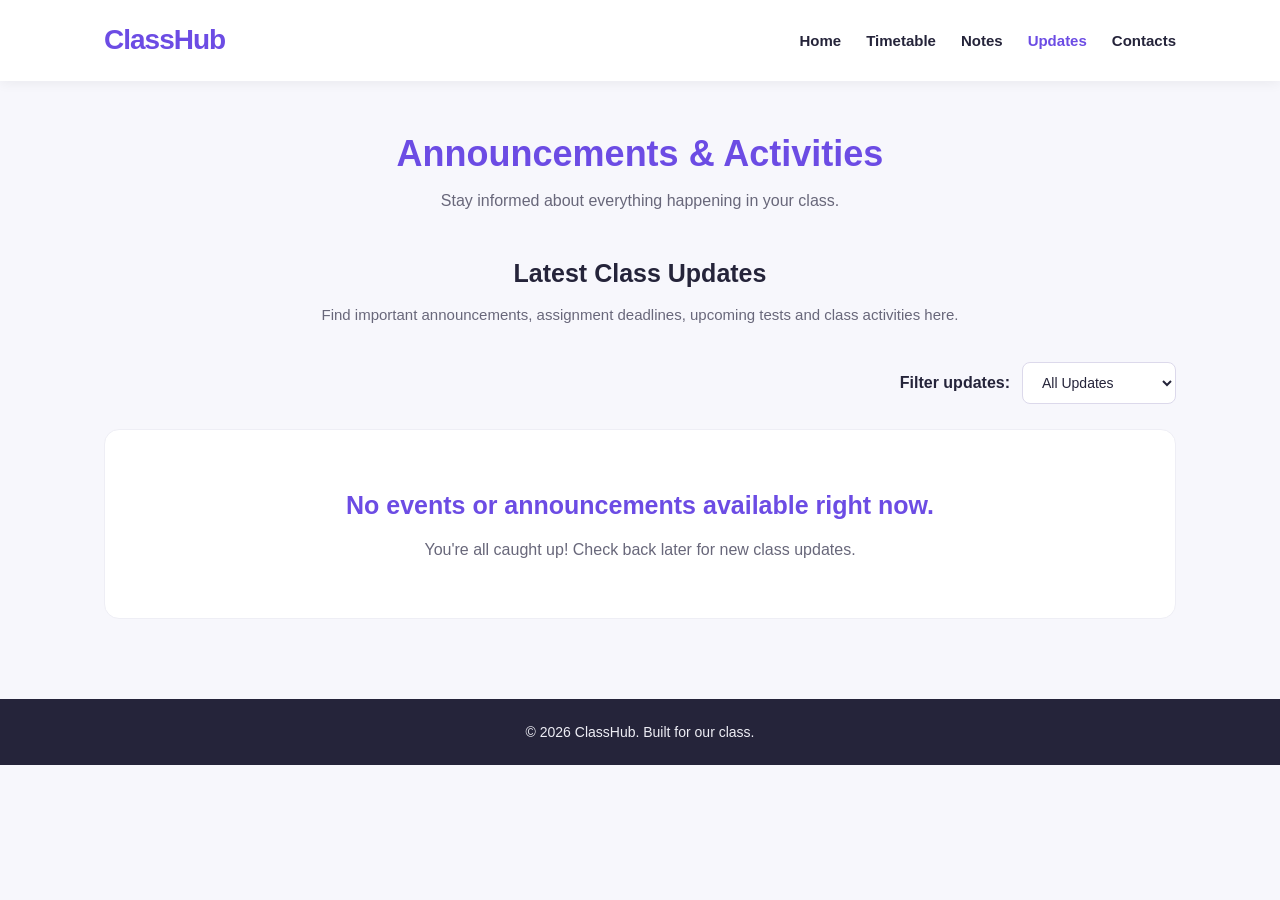
==== announcements.html @ 94cec29b "Update ClassHub website" ====
<!DOCTYPE html>
<html lang="en">
<head>
    <meta charset="UTF-8">
    <meta name="viewport" content="width=device-width, initial-scale=1.0">

    <meta name="description" content="View class announcements, assignments, tests and activities on ClassHub.">

    <title>Announcements | ClassHub</title>

    <!-- Stylesheets -->
    <link rel="stylesheet" href="css/style.css">
    <link rel="stylesheet" href="css/announcements.css">

    <!-- JavaScript -->
    <script src="js/main.js" defer></script>
    <script src="js/announcements.js" defer></script>
</head>

<body>

    <!-- Navigation -->
    <header class="site-header">
        <nav class="navbar" aria-label="Main navigation">

            <a href="index.html" class="logo">ClassHub</a>

            <ul class="nav-links">
                <li><a href="index.html">Home</a></li>
                <li><a href="timetable.html">Timetable</a></li>
                <li><a href="notes.html">Notes</a></li>
                <li>
                    <a href="announcements.html" aria-current="page">
                        Updates
                    </a>
                </li>
                <li><a href="contacts.html">Contacts</a></li>
            </ul>

        </nav>
    </header>

    <!-- Main content -->
    <main class="announcements-page">

        <!-- Page heading -->
        <section class="announcements-heading">
            <h1>Announcements & Activities</h1>
            <p>Stay informed about everything happening in your class.</p>
        </section>

        <!-- Introduction -->
        <section class="updates-intro">
            <h2>Latest Class Updates</h2>
            <p>
                Find important announcements, assignment deadlines,
                upcoming tests and class activities here.
            </p>
        </section>

        <!-- Filter -->
        <section class="announcement-controls">

            <label for="announcement-filter">
                Filter updates:
            </label>

            <select id="announcement-filter">
                <option value="all">All Updates</option>
                <option value="announcement">Announcements</option>
                <option value="assignment">Assignments</option>
                <option value="test">Tests & Exams</option>
                <option value="activity">Class Activities</option>
            </select>

        </section>

        <!-- Announcements -->
        <section class="announcements-section">

            <div
                id="announcements-container"
                class="announcements-grid"
                aria-live="polite"
            >
                <p>Loading class updates...</p>
            </div>

        </section>

    </main>

    <!-- Footer -->
    <footer class="site-footer">
        <p>
            &copy; <span id="year"></span>
            ClassHub. Built for our class.
        </p>
    </footer>

</body>
</html>
---- css/style.css ----
/* =================================
   CLASSHUB - MAIN STYLESHEET
   ================================= */

/* 1. Global settings */

* {
    margin: 0;
    padding: 0;
    box-sizing: border-box;
}

:root {
    --primary: #6c4ce4;
    --primary-dark: #5032bd;
    --background: #f7f7fc;
    --text: #25243a;
    --muted: #68677a;
    --white: #ffffff;
}

html {
    scroll-behavior: smooth;
}

body {
    font-family: Arial, Helvetica, sans-serif;
    background-color: var(--background);
    color: var(--text);
    line-height: 1.6;
}

a {
    color: inherit;
    text-decoration: none;
}

a:focus-visible {
    outline: 3px solid #ffae42;
    outline-offset: 4px;
}

/* 2. Navigation */

.site-header {
    background-color: var(--white);
    box-shadow: 0 2px 12px rgba(0, 0, 0, 0.06);
    position: relative;
    z-index: 10;
}

.navbar {
    max-width: 1200px;
    margin: 0 auto;
    padding: 18px 5%;
    display: flex;
    justify-content: space-between;
    align-items: center;
    gap: 20px;
}

.logo {
    font-size: 28px;
    font-weight: 800;
    color: var(--primary);
    letter-spacing: -1px;
}

.nav-links {
    list-style: none;
    display: flex;
    align-items: center;
    gap: 25px;
    flex-wrap: wrap;
}

.nav-links a {
    color: var(--text);
    font-size: 15px;
    font-weight: 600;
    transition: color 0.2s ease;
}

.nav-links a:hover,
.nav-links a[aria-current="page"] {
    color: var(--primary);
}

/* 3. Hero section */

.hero {
    background: linear-gradient(135deg, #6c4ce4, #9875f5);
    color: var(--white);
    padding: 90px 20px;
    text-align: center;
}

.hero-content {
    max-width: 750px;
    margin: 0 auto;
}

.hero h1 {
    font-size: clamp(32px, 5vw, 52px);
    line-height: 1.2;
    margin-bottom: 18px;
}

.hero p {
    font-size: 18px;
    max-width: 600px;
    margin: 0 auto 30px;
    color: #f0ebff;
}

.hero-button {
    display: inline-block;
    background-color: var(--white);
    color: var(--primary-dark);
    padding: 13px 28px;
    border-radius: 30px;
    font-weight: 700;
    transition: transform 0.2s ease,
                box-shadow 0.2s ease;
}

.hero-button:hover {
    transform: translateY(-3px);
    box-shadow: 0 8px 20px rgba(0, 0, 0, 0.15);
}

/* 4. Welcome section */

.welcome {
    text-align: center;
    max-width: 750px;
    margin: 55px auto 35px;
    padding: 0 20px;
}

.welcome h2 {
    font-size: 30px;
    margin-bottom: 10px;
}

.welcome p {
    color: var(--muted);
    font-size: 16px;
}

/* 5. Dashboard */

.dashboard {
    max-width: 1200px;
    margin: 0 auto;
    padding: 15px 5% 70px;
    display: grid;
    grid-template-columns: repeat(2, minmax(0, 1fr));
    gap: 25px;
}

.card {
    display: block;
    background-color: var(--white);
    padding: 30px;
    border-radius: 18px;
    min-height: 175px;
    box-shadow: 0 5px 20px rgba(0, 0, 0, 0.05);
    border: 1px solid #eeeeF5;
    transition: transform 0.2s ease,
                box-shadow 0.2s ease;
}

.card:hover {
    transform: translateY(-5px);
    box-shadow: 0 12px 25px rgba(0, 0, 0, 0.09);
}

.card h2 {
    font-size: 21px;
    margin-bottom: 12px;
}

.card p {
    color: var(--muted);
    font-size: 15px;
}

/* 6. Card colours */

.timetable-card {
    border-top: 5px solid #4285f4;
}

.timetable-card h2 {
    color: #2870dc;
}

.notes-card {
    border-top: 5px solid #ff9f43;
}

.notes-card h2 {
    color: #e58a25;
}

.updates-card {
    border-top: 5px solid #ed6a9e;
}

.updates-card h2 {
    color: #d94d83;
}

.contacts-card {
    border-top: 5px solid #36b98a;
}

.contacts-card h2 {
    color: #239b70;
}

/* 7. Footer */

.site-footer {
    background-color: #25243a;
    color: #eeeeF5;
    text-align: center;
    padding: 22px 15px;
    font-size: 14px;
}

/* 8. Tablet responsiveness */

@media (max-width: 768px) {
    .navbar {
        flex-direction: column;
        gap: 15px;
    }

    .nav-links {
        justify-content: center;
        gap: 15px 20px;
    }

    .hero {
        padding: 70px 20px;
    }

    .dashboard {
        gap: 18px;
    }
}

/* 9. Mobile responsiveness */

@media (max-width: 550px) {
    .logo {
        font-size: 25px;
    }

    .nav-links {
        gap: 12px 16px;
    }

    .nav-links a {
        font-size: 14px;
    }

    .hero {
        padding: 60px 18px;
    }

    .hero p {
        font-size: 16px;
    }

    .welcome {
        margin-top: 40px;
    }

    .welcome h2 {
        font-size: 25px;
    }

    .dashboard {
        grid-template-columns: 1fr;
        padding-bottom: 45px;
    }

    .card {
        padding: 25px;
    }
}

/* 10. Reduced motion accessibility */

@media (prefers-reduced-motion: reduce) {
    html {
        scroll-behavior: auto;
    }

    *,
    *::before,
    *::after {
        transition-duration: 0.01ms !important;
        animation-duration: 0.01ms !important;
    }
}
---- css/announcements.css ----
/* =========================================
   CLASSHUB - ANNOUNCEMENTS STYLES
   ========================================= */

/* Main page */

.announcements-page {
    max-width: 1200px;
    margin: 0 auto;
    padding: 50px 5% 80px;
}

/* Page heading */

.announcements-heading {
    text-align: center;
    margin-bottom: 40px;
}

.announcements-heading h1 {
    color: var(--primary);
    font-size: 36px;
    line-height: 1.3;
    margin-bottom: 10px;
}

.announcements-heading p {
    color: var(--muted);
    font-size: 16px;
}

/* Introduction */

.updates-intro {
    max-width: 700px;
    text-align: center;
    margin: 0 auto 35px;
}

.updates-intro h2 {
    font-size: 25px;
    margin-bottom: 10px;
}

.updates-intro p {
    color: var(--muted);
    font-size: 15px;
}

/* Filter controls */

.announcement-controls {
    display: flex;
    align-items: center;
    justify-content: flex-end;
    gap: 12px;
    margin-bottom: 25px;
}

.announcement-controls label {
    font-weight: 600;
}

.announcement-controls select {
    padding: 11px 15px;
    border: 1px solid #dcd9eb;
    border-radius: 8px;
    background-color: var(--white);
    color: var(--text);
    font-size: 14px;
    cursor: pointer;
}

.announcement-controls select:focus-visible {
    outline: 3px solid #ffae42;
    outline-offset: 3px;
}

/* Announcement grid */

.announcements-grid {
    display: grid;
    grid-template-columns: repeat(2, minmax(0, 1fr));
    gap: 25px;
}

/* Announcement cards */

.announcement-card {
    background-color: var(--white);
    padding: 28px;
    border: 1px solid #eeeeF5;
    border-left: 5px solid var(--primary);
    border-radius: 14px;
    box-shadow: 0 5px 20px rgba(0, 0, 0, 0.05);
    transition: transform 0.2s ease,
                box-shadow 0.2s ease;
}

.announcement-card:hover {
    transform: translateY(-4px);
    box-shadow: 0 12px 25px rgba(0, 0, 0, 0.09);
}

.announcement-card h2 {
    font-size: 20px;
    margin: 14px 0 10px;
}

.announcement-card p {
    color: var(--muted);
    font-size: 14px;
    margin-bottom: 12px;
}

/* Category labels */

.announcement-category {
    display: inline-block;
    padding: 6px 12px;
    border-radius: 20px;
    font-size: 11px;
    font-weight: 700;
    letter-spacing: 0.5px;
    background-color: #eee9ff;
    color: #5032bd;
}

.announcement-category.assignment {
    background-color: #fff0dc;
    color: #a65c00;
}

.announcement-category.test {
    background-color: #ffe7ed;
    color: #bd3159;
}

.announcement-category.activity {
    background-color: #e2f8ed;
    color: #168052;
}

/* Date and venue */

.announcement-date,
.announcement-venue {
    font-weight: 600;
}

/* Empty state */

.empty-state {
    grid-column: 1 / -1;
    text-align: center;
    background-color: var(--white);
    padding: 55px 25px;
    border-radius: 15px;
    border: 1px solid #eeeeF5;
}

.empty-state h2 {
    color: var(--primary);
    font-size: 25px;
    margin-bottom: 12px;
}

.empty-state p {
    color: var(--muted);
    max-width: 500px;
    margin: 0 auto;
}

/* Tablet layout */

@media (max-width: 768px) {
    .announcements-grid {
        grid-template-columns: 1fr;
    }

    .announcements-heading h1 {
        font-size: 30px;
    }
}

/* Mobile layout */

@media (max-width: 550px) {
    .announcements-page {
        padding: 40px 5% 60px;
    }

    .announcements-heading h1 {
        font-size: 26px;
    }

    .updates-intro h2 {
        font-size: 22px;
    }

    .announcement-controls {
        align-items: flex-start;
        flex-direction: column;
    }

    .announcement-controls select {
        width: 100%;
    }

    .announcement-card {
        padding: 23px;
    }
}

/* Accessibility: reduced motion */

@media (prefers-reduced-motion: reduce) {
    .announcement-card {
        transition: none;
    }
}
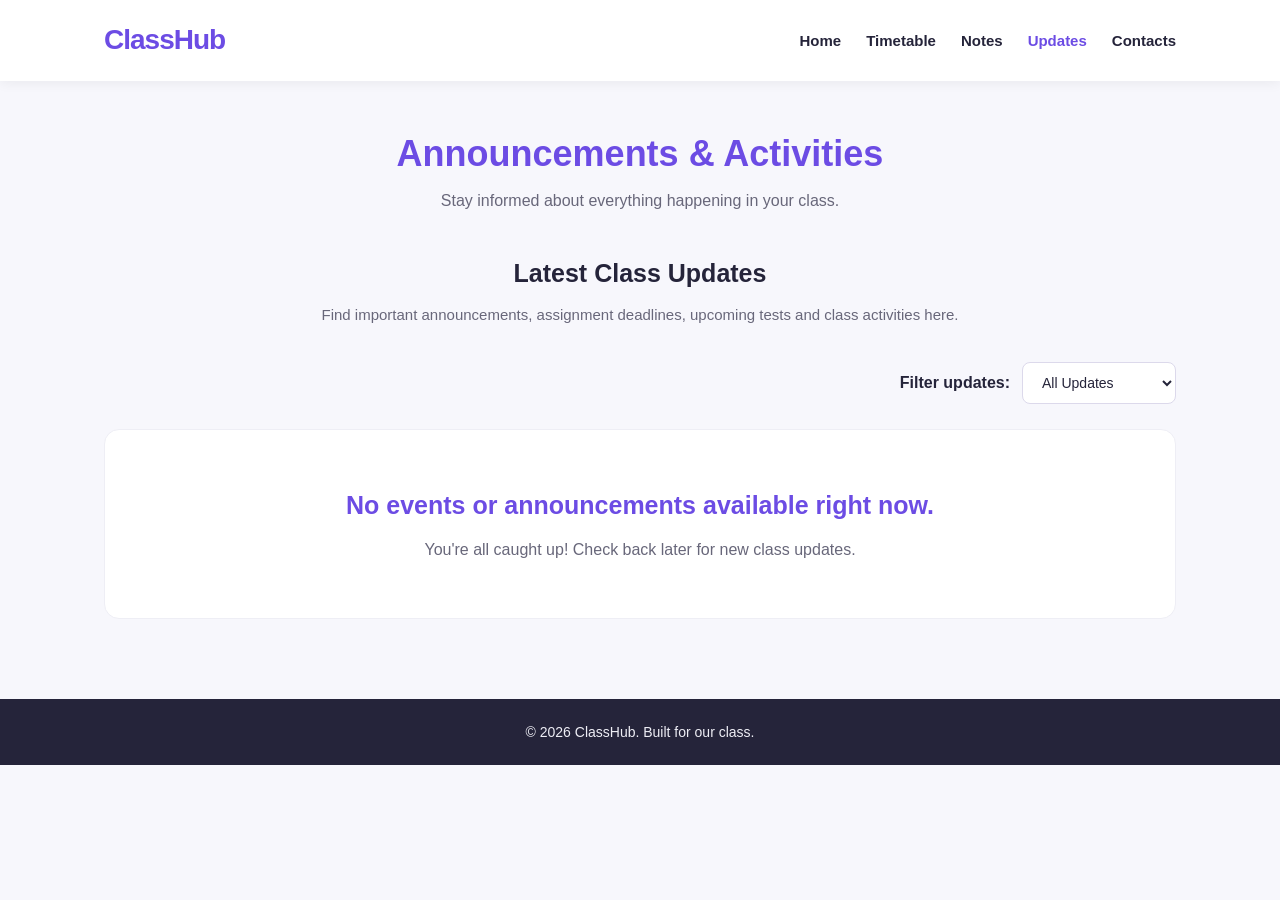
==== commit 0f970d9c: "update copyright" ====
--- a/announcements.html
+++ b/announcements.html
@@ -10,6 +10,7 @@
     <title>Announcements | ClassHub</title>
 
     <!-- Stylesheets -->
+    <link rel="icon" type="image/svg+xml" href="assets/icons/favicon.svg">
     <link rel="stylesheet" href="css/style.css">
     <link rel="stylesheet" href="css/announcements.css">
 
